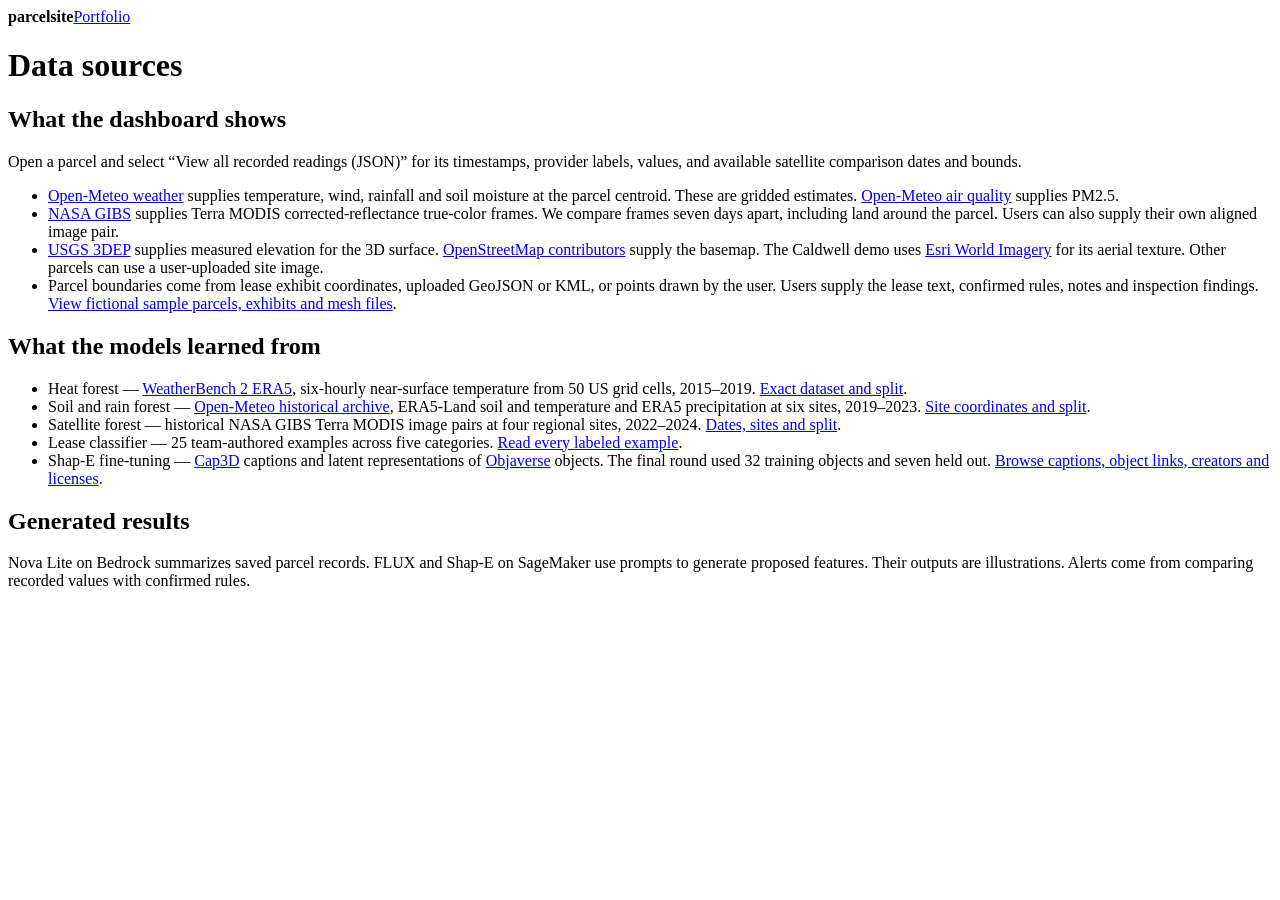
==== web/sources.html @ 951fde8e "Add parcel and record delete controls and show data provenance" ====
<!doctype html>
<html lang="en"><head><meta charset="utf-8"><meta name="viewport" content="width=device-width, initial-scale=1"><title>Data sources · Parcelsite</title><link rel="stylesheet" href="/style.css"></head>
<body><header><strong>parcelsite</strong><a class="link" href="/">Portfolio</a></header><main><h1>Data sources</h1>
<section class="panel"><h2>What the dashboard shows</h2>
<p>Open a parcel and select “View all recorded readings (JSON)” for its timestamps, provider labels, values, and available satellite comparison dates and bounds.</p>
<ul>
<li><a href="https://open-meteo.com/en/docs">Open-Meteo weather</a> supplies temperature, wind, rainfall and soil moisture at the parcel centroid. These are gridded estimates. <a href="https://open-meteo.com/en/docs/air-quality-api">Open-Meteo air quality</a> supplies PM2.5.</li>
<li><a href="https://nasa-gibs.github.io/gibs-api-docs/">NASA GIBS</a> supplies Terra MODIS corrected-reflectance true-color frames. We compare frames seven days apart, including land around the parcel. Users can also supply their own aligned image pair.</li>
<li><a href="https://elevation.nationalmap.gov/arcgis/rest/services/3DEPElevation/ImageServer">USGS 3DEP</a> supplies measured elevation for the 3D surface. <a href="https://www.openstreetmap.org/copyright">OpenStreetMap contributors</a> supply the basemap. The Caldwell demo uses <a href="https://www.arcgis.com/home/item.html?id=10df2279f9684e4a9f6a7f08febac2a9">Esri World Imagery</a> for its aerial texture. Other parcels can use a user-uploaded site image.</li>
<li>Parcel boundaries come from lease exhibit coordinates, uploaded GeoJSON or KML, or points drawn by the user. Users supply the lease text, confirmed rules, notes and inspection findings. <a href="https://github.com/Shrey-Sriram/AWS-x-A10-Hackathon/tree/ef82ae1/examples">View fictional sample parcels, exhibits and mesh files</a>.</li>
</ul></section>
<section class="panel"><h2>What the models learned from</h2><ul>
<li>Heat forest — <a href="https://weatherbench2.readthedocs.io/en/latest/data-guide.html">WeatherBench 2 ERA5</a>, six-hourly near-surface temperature from 50 US grid cells, 2015–2019. <a href="https://github.com/Shrey-Sriram/AWS-x-A10-Hackathon/blob/ef82ae1/ml/evaluation.json">Exact dataset and split</a>.</li>
<li>Soil and rain forest — <a href="https://open-meteo.com/en/docs/historical-weather-api">Open-Meteo historical archive</a>, ERA5-Land soil and temperature and ERA5 precipitation at six sites, 2019–2023. <a href="https://github.com/Shrey-Sriram/AWS-x-A10-Hackathon/blob/ef82ae1/ml/soil-evaluation.json">Site coordinates and split</a>.</li>
<li>Satellite forest — historical NASA GIBS Terra MODIS image pairs at four regional sites, 2022–2024. <a href="https://github.com/Shrey-Sriram/AWS-x-A10-Hackathon/blob/ef82ae1/ml/imagery-evaluation.json">Dates, sites and split</a>.</li>
<li>Lease classifier — 25 team-authored examples across five categories. <a href="https://github.com/Shrey-Sriram/AWS-x-A10-Hackathon/blob/ef82ae1/ml/clauses.py">Read every labeled example</a>.</li>
<li>Shap-E fine-tuning — <a href="https://huggingface.co/datasets/tiange/Cap3D">Cap3D</a> captions and latent representations of <a href="https://objaverse.allenai.org/">Objaverse</a> objects. The final round used 32 training objects and seven held out. <a href="https://github.com/Shrey-Sriram/AWS-x-A10-Hackathon/blob/ef82ae1/ml/text3d/runs/parcelsite-text3d-round2-examples.json">Browse captions, object links, creators and licenses</a>.</li>
</ul></section><section class="panel"><h2>Generated results</h2><p>Nova Lite on Bedrock summarizes saved parcel records. FLUX and Shap-E on SageMaker use prompts to generate proposed features. Their outputs are illustrations. Alerts come from comparing recorded values with confirmed rules.</p></section></main></body></html>
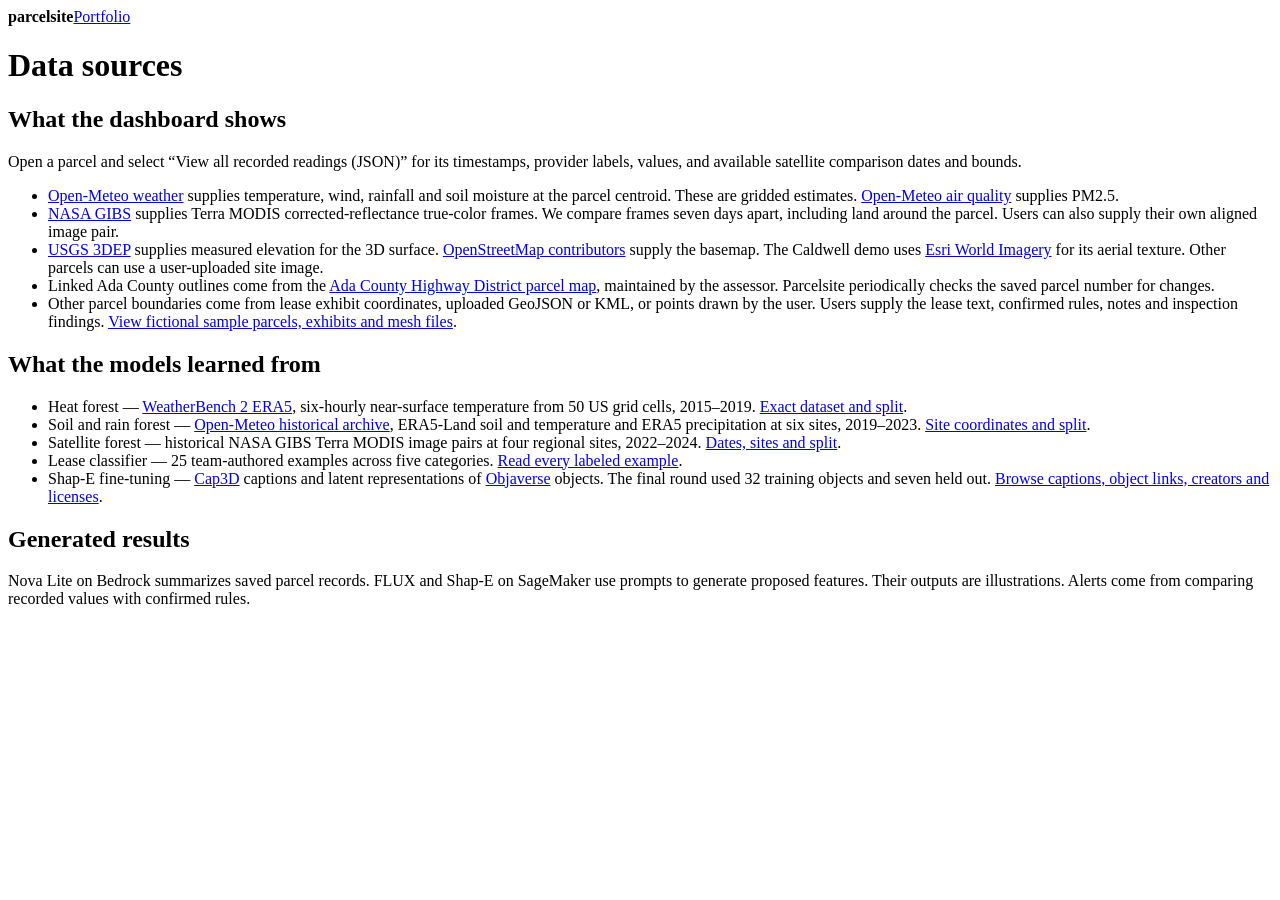
==== commit 11075cd3: "Select Ada County parcels on the map and sync published boundaries" ====
--- a/web/sources.html
+++ b/web/sources.html
@@ -7,7 +7,8 @@
 <li><a href="https://open-meteo.com/en/docs">Open-Meteo weather</a> supplies temperature, wind, rainfall and soil moisture at the parcel centroid. These are gridded estimates. <a href="https://open-meteo.com/en/docs/air-quality-api">Open-Meteo air quality</a> supplies PM2.5.</li>
 <li><a href="https://nasa-gibs.github.io/gibs-api-docs/">NASA GIBS</a> supplies Terra MODIS corrected-reflectance true-color frames. We compare frames seven days apart, including land around the parcel. Users can also supply their own aligned image pair.</li>
 <li><a href="https://elevation.nationalmap.gov/arcgis/rest/services/3DEPElevation/ImageServer">USGS 3DEP</a> supplies measured elevation for the 3D surface. <a href="https://www.openstreetmap.org/copyright">OpenStreetMap contributors</a> supply the basemap. The Caldwell demo uses <a href="https://www.arcgis.com/home/item.html?id=10df2279f9684e4a9f6a7f08febac2a9">Esri World Imagery</a> for its aerial texture. Other parcels can use a user-uploaded site image.</li>
-<li>Parcel boundaries come from lease exhibit coordinates, uploaded GeoJSON or KML, or points drawn by the user. Users supply the lease text, confirmed rules, notes and inspection findings. <a href="https://github.com/Shrey-Sriram/AWS-x-A10-Hackathon/tree/ef82ae1/examples">View fictional sample parcels, exhibits and mesh files</a>.</li>
+<li>Linked Ada County outlines come from the <a href="https://gis.achdidaho.org/server/rest/services/OpenGov/OG_parcelbase2/MapServer/2">Ada County Highway District parcel map</a>, maintained by the assessor. Parcelsite periodically checks the saved parcel number for changes.</li>
+<li>Other parcel boundaries come from lease exhibit coordinates, uploaded GeoJSON or KML, or points drawn by the user. Users supply the lease text, confirmed rules, notes and inspection findings. <a href="https://github.com/Shrey-Sriram/AWS-x-A10-Hackathon/tree/ef82ae1/examples">View fictional sample parcels, exhibits and mesh files</a>.</li>
 </ul></section>
 <section class="panel"><h2>What the models learned from</h2><ul>
 <li>Heat forest — <a href="https://weatherbench2.readthedocs.io/en/latest/data-guide.html">WeatherBench 2 ERA5</a>, six-hourly near-surface temperature from 50 US grid cells, 2015–2019. <a href="https://github.com/Shrey-Sriram/AWS-x-A10-Hackathon/blob/ef82ae1/ml/evaluation.json">Exact dataset and split</a>.</li>
